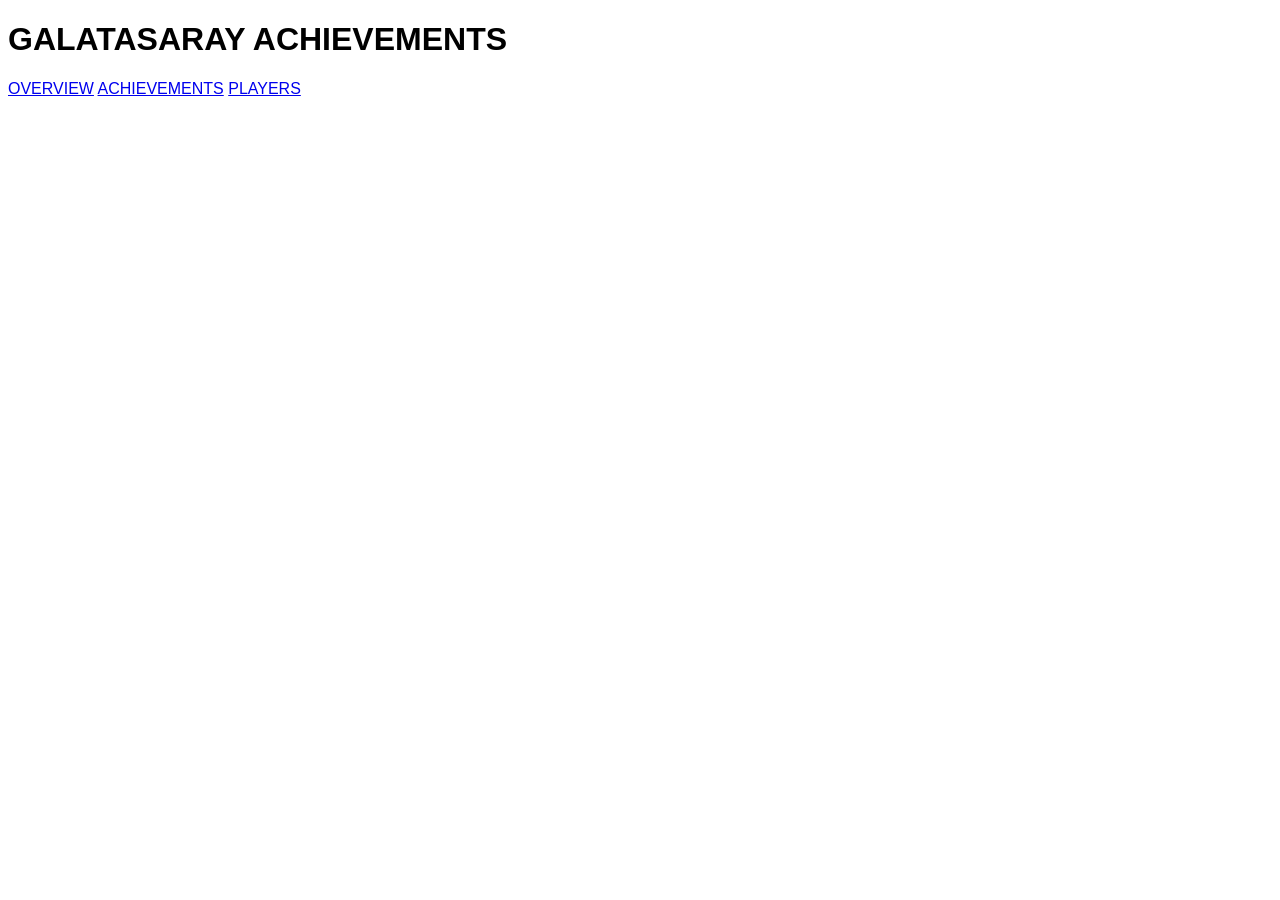
==== achievement.html @ 223a4753 "Add files via upload" ====
<!DOCTYPE html>
<html lang="en">
<head>
    <meta charset="UTF-8">
    <meta name="viewport" content="width=device-width, initial-scale=1.0">
    <title>GALATASARAY</title>
    <link rel="stylesheet" href="css/style.css">
</head>
<body>
    <div class="container">
        <header class="header">
            <h1 class="title">GALATASARAY ACHIEVEMENTS</h1>
            <nav class="navagation">
                <a href="index.html">OVERVIEW</a>
                <a href="achievement.html">ACHIEVEMENTS</a>
                <a href="players.html">PLAYERS</a>
            </nav>
        </header>
    </div>
</body>
</html>
---- css/style.css ----
* {
    font-family: "Work Sans", sans-serif;
}
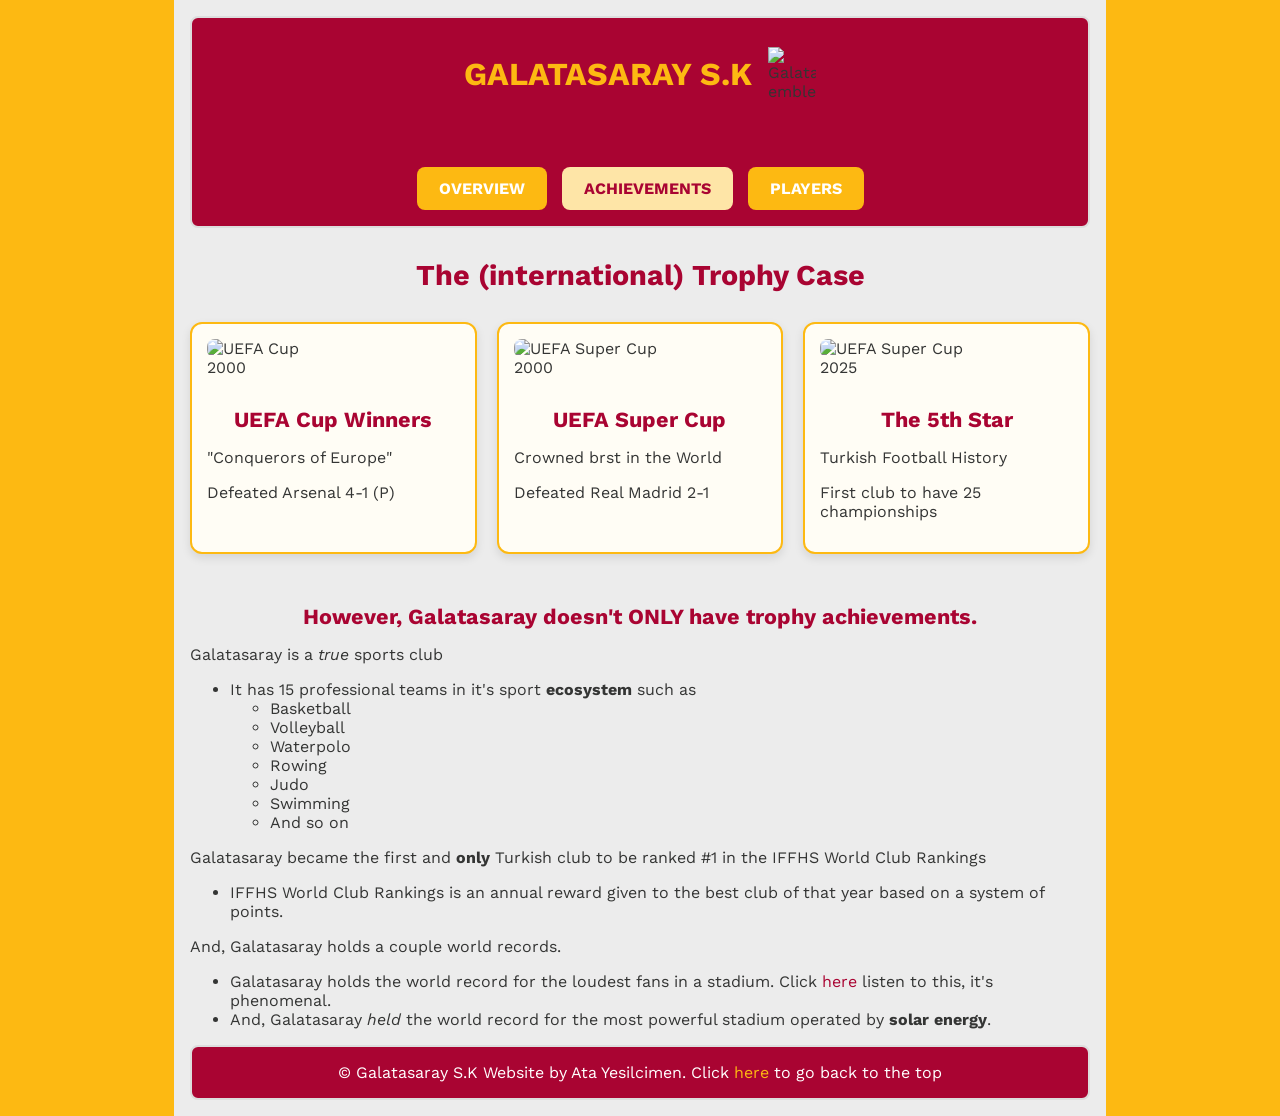
==== commit effd02c1: "Finished the website for the most part-- Probably gonna tidy it up somewhat tomorrow." ====
--- a/achievement.html
+++ b/achievement.html
@@ -5,17 +5,91 @@
     <meta name="viewport" content="width=device-width, initial-scale=1.0">
     <title>GALATASARAY</title>
     <link rel="stylesheet" href="css/style.css">
+    <link rel="preconnect" href="https://fonts.googleapis.com">
+    <link rel="preconnect" href="https://fonts.gstatic.com" crossorigin>
+    <link href="https://fonts.googleapis.com/css2?family=Work+Sans:ital,wght@0,100..900;1,100..900&display=swap" rel="stylesheet">
 </head>
 <body>
     <div class="container">
-        <header class="header">
-            <h1 class="title">GALATASARAY ACHIEVEMENTS</h1>
-            <nav class="navagation">
+        <header class="mainHeader">
+            <div class="header-top">
+                <h1 class="title">GALATASARAY S.K</h1>
+                <img src="https://upload.wikimedia.org/wikipedia/en/4/49/Galatasaray_SK_football_logo.png" alt="Galatasaray emblem" class="logo">
+            </div>
+            
+            <nav class="navigation">
                 <a href="index.html">OVERVIEW</a>
-                <a href="achievement.html">ACHIEVEMENTS</a>
+                <a href="achievement.html" class="active">ACHIEVEMENTS</a>
                 <a href="players.html">PLAYERS</a>
             </nav>
         </header>
+
+        <section class="achievements-section">
+            <h2 class="section-title">The (international) Trophy Case</h2>
+            
+            <div class="player-grid"> <div class="player-card legend">
+                    <img src="https://i.eurosport.com/2015/05/17/1537744-32752117-2560-1440.jpg" alt="UEFA Cup">
+                    <div class="card-content">
+                        <span class="year">2000</span>
+                        <h3>UEFA Cup Winners</h3>
+                        <p class="legacy">"Conquerors of Europe"</p>
+                        <p class="stat">Defeated Arsenal 4-1 (P)</p>
+                    </div>
+                </div>
+
+                <div class="player-card legend">
+                    <img src="https://editorial.uefa.com/resources/025d-0f55d1aea494-de0c43e8a55b-1000/real_v_galatasaray.jpeg" alt="UEFA Super Cup">
+                    <div class="card-content">
+                        <span class="year">2000</span>
+                        <h3>UEFA Super Cup</h3>
+                        <p class="legacy">Crowned brst in the World</p>
+                        <p class="stat">Defeated Real Madrid 2-1</p>
+                    </div>
+                </div>
+
+                <div class="player-card legend">
+                    <img src="https://encrypted-tbn0.gstatic.com/images?q=tbn:ANd9GcT-XODzfcxmOn8SavfcMYPiW7c22dXcmvrosw&s" alt="UEFA Super Cup">
+                    <div class="card-content">
+                        <span class="year">2025</span>
+                        <h3>The 5th Star</h3>
+                        <p class="legacy">Turkish Football History</p>
+                        <p class="stat">First club to have 25 championships</p>
+                    </div>
+                </div>
+            </div>
+        </section>
+
+        <section class="otherAchievements">
+            <h3>However, Galatasaray doesn't ONLY have trophy achievements.</h3>
+            <p>Galatasaray is a <i>true</i> sports club</p>
+            <ul>
+                <li>It has 15 professional teams in it's sport <b>ecosystem</b> such as
+                    <ul>
+                        <li>Basketball</li>
+                        <li>Volleyball</li>
+                        <li>Waterpolo</li>
+                        <li>Rowing</li>
+                        <li>Judo</li>
+                        <li>Swimming</li>
+                        <li>And so on</li>
+                    </ul>
+                </li>
+            </ul>
+            <p>Galatasaray became the first and <b>only</b> Turkish club to be ranked #1 in the IFFHS World Club Rankings</p>
+            <ul>
+                <li>IFFHS World Club Rankings is an annual reward given to the best club of that year based on a system of points.</li>
+            </ul>
+            <p>And, Galatasaray holds a couple world records.</p>
+            <ul>
+                <li>Galatasaray holds the world record for the loudest fans in a stadium. Click <a href="https://www.youtube.com/watch?v=Djwg0Z_8f_s&t=30s" target="_blank">here</a> listen to this, it's phenomenal.</li>
+                <li>And, Galatasaray <i>held</i> the world record for the most powerful stadium operated by <b>solar energy</b>.</li>
+            </ul>
+        </section>
+
+        <footer class="footer">
+            <p>&copy; Galatasaray S.K Website by Ata Yesilcimen. Click <a href="achievement.html">here</a> to go back to the top</p>
+        </footer>
+
     </div>
 </body>
 </html>
--- a/css/style.css
+++ b/css/style.css
@@ -1,3 +1,213 @@
 * {
     font-family: "Work Sans", sans-serif;
-}+    color: #343534;
+}
+
+
+body {
+    background-image: url('https://cdn.discordapp.com/attachments/1374662673182097419/1461988498692112415/logo.png?ex=696c8e64&is=696b3ce4&hm=0d1763e65916ed1889074c1fee3cba125b9d1a8118401e344daa7e0fb05ad7aa&');
+    background-color: #fdb912;
+
+    background-repeat: repeat;
+    background-size: 150px;
+    background-attachment: fixed;
+    
+    background-blend-mode: soft-light; 
+    margin: 0;
+}
+
+.container {
+    background-color: #ececec;
+    max-width: 900px;
+    margin: 0 auto;
+    padding: 1rem;
+}
+
+.footer {
+    background-color: #a90432;
+    display: flex;
+    flex-direction: column; 
+    align-items: center;
+    gap: 20px;
+    border-radius: 8px;
+    border: 2px solid#ddd;
+}
+
+.footer p {
+    color: white
+}
+
+.footer a{
+    color: #fdb912;
+    text-decoration: none;
+    transition: 0.3s ease;
+}
+
+.footer a:hover {
+    color: white;
+}
+
+.history a{
+    color: #a90432;
+    text-decoration: none;
+    transition: 0.3s ease;
+}
+
+.history a:hover {
+    color: #666;
+}
+
+
+.mainHeader {
+    background-color: #a90432;
+    display: flex;
+    flex-direction: column; 
+    align-items: center;
+    gap: 20px;
+    border-radius: 8px;
+    border: 2px solid#ddd;
+}
+
+.header-top {
+    display: flex;
+    align-items: center;
+    gap: 1rem;
+    padding: 1rem;
+}
+
+.title {
+    color: #fdb912;
+}
+
+.navigation {
+    display: flex;
+    gap: 15px;
+    padding: 1rem;
+    justify-content: center;
+}
+
+.navigation a {
+    color: white;
+    font-weight: bold;
+    text-decoration: none;
+
+    background-color: #fdb912;
+    padding: 10px 20px;
+    border-radius: 8px;
+
+    transition: all 0.2s ease;
+    border: 2px solid transparent;
+}
+
+.navigation a:hover {
+    color: #a90432;
+    background-color: #fee5a7;
+    transform: translateY(-3px);
+}
+
+.navigation a.active {
+    background-color: #fee5a7;
+    color: #a90432;
+}
+
+.logo {
+    width: 3rem;
+    height: auto;
+    object-fit: contain; 
+}
+
+table {
+    width: 100%;
+    border-collapse: collapse;
+    margin-top: 20px;
+    background-color: #f9f9f9;
+}
+
+th, td {
+    padding: 1rem;
+    text-align: left;
+    border-bottom: 1px solid #ddd;
+}
+
+th {
+    background-color: #a90432;
+    color: white;
+}
+
+.player-grid {
+    display: grid;
+    grid-template-columns: repeat(auto-fit, minmax(250px, 1fr)); 
+    justify-content: center; 
+    gap: 20px;
+    padding: 20px 0;
+    width: 100%;
+    margin: 0 auto;
+}
+
+.player-card {
+    background: white;
+    border-radius: 12px;
+    padding: 15px;
+    box-shadow: 0 4px 10px rgba(0,0,0,0.1);
+    transition: transform 0.3s ease;
+    box-sizing: border-box;
+}
+
+.player-card img {
+    width: 100%;
+    height: 200px;
+    object-fit: cover; 
+    border-radius: 8px;
+
+}
+
+.player-card:hover {
+    transform: scale(1.05);
+    border-color: #a90432;
+}
+
+
+.player-card.legend {
+    border: 2px solid #fdb912;
+    background-color: #fffdf5;
+}
+
+.position {
+    color: #666;
+    font-size: 0.9rem;
+    text-transform: uppercase;
+}
+
+h2 {
+    text-align: center;
+    margin-top: 30px;
+    margin-bottom: 10px;
+    font-size: 1.8rem;
+    color: #a90432;
+}
+
+.oTitle {
+    text-align: center;
+    margin-top: 30px;
+    margin-bottom: 10px;
+    font-size: 1.8rem;
+    color: #a90432;
+}
+
+h3 {
+    text-align: center;
+    margin-top: 30px;
+    margin-bottom: 10px;
+    font-size: 1.35rem;
+    color: #a90432;
+}
+
+.otherAchievements a{
+    color: #a90432;
+    text-decoration: none;
+    transition: 0.3s ease;
+}
+
+.otherAchievements a:hover {
+    color: #666;
+}
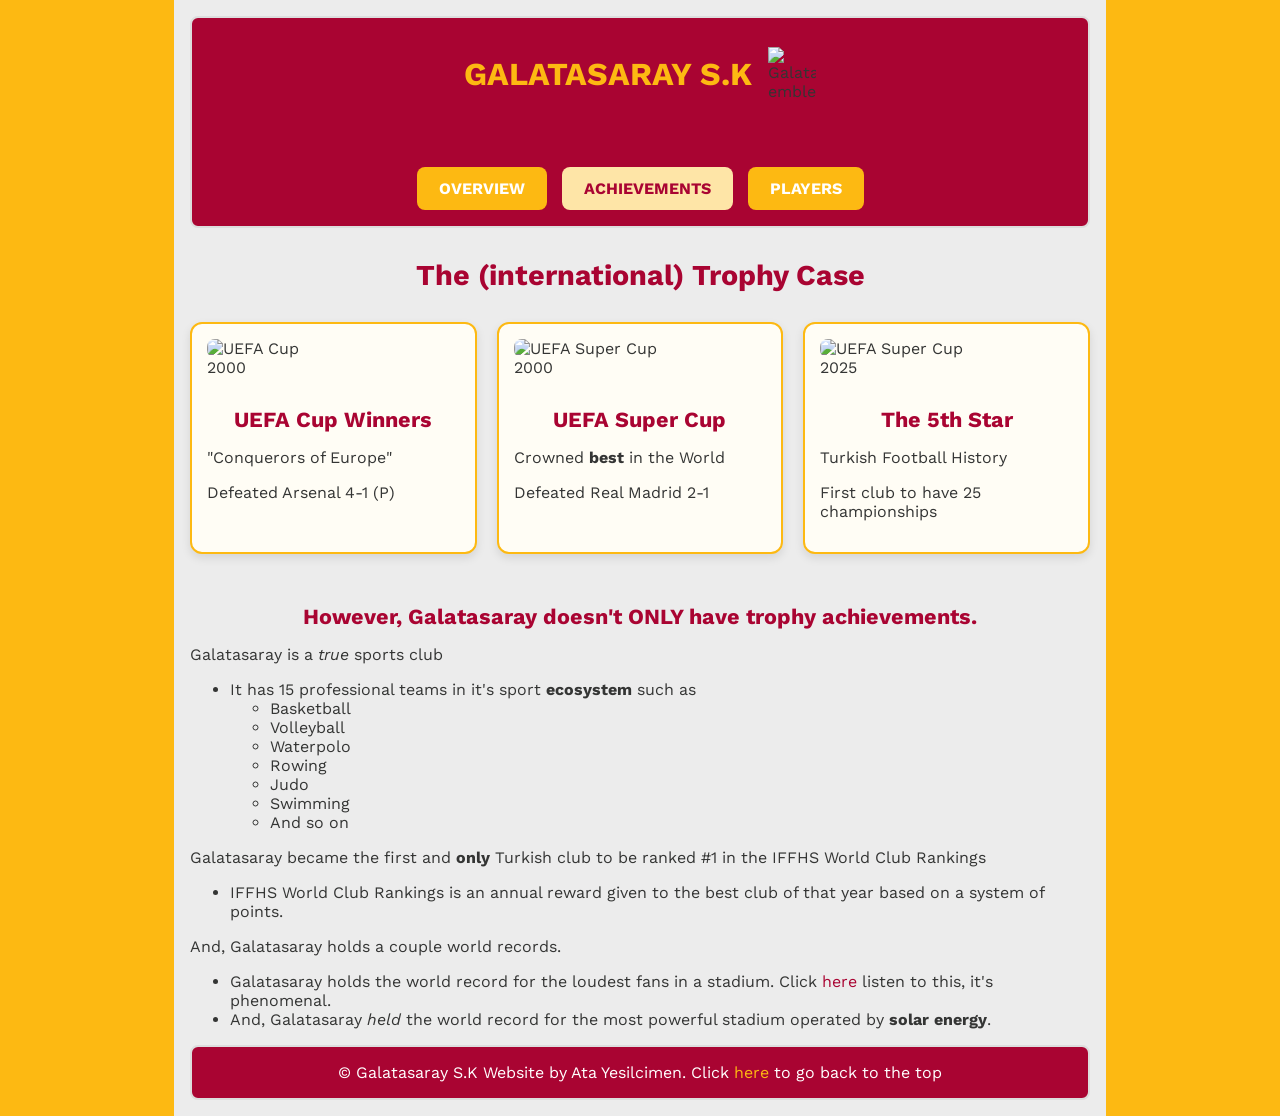
==== commit db715009: "Update achievement.html Actually done now." ====
--- a/achievement.html
+++ b/achievement.html
@@ -24,10 +24,10 @@
             </nav>
         </header>
 
-        <section class="achievements-section">
+        <section class="achievements-section"> <!-- achievement -->
             <h2 class="section-title">The (international) Trophy Case</h2>
-            
-            <div class="player-grid"> <div class="player-card legend">
+            <!-- I'm using the same classes from the player page so it just copies the same style-->
+            <div class="player-grid"> <div class="player-card legend"> 
                     <img src="https://i.eurosport.com/2015/05/17/1537744-32752117-2560-1440.jpg" alt="UEFA Cup">
                     <div class="card-content">
                         <span class="year">2000</span>
@@ -42,7 +42,7 @@
                     <div class="card-content">
                         <span class="year">2000</span>
                         <h3>UEFA Super Cup</h3>
-                        <p class="legacy">Crowned brst in the World</p>
+                        <p class="legacy">Crowned <b>best</b> in the World</p>
                         <p class="stat">Defeated Real Madrid 2-1</p>
                     </div>
                 </div>
@@ -92,4 +92,4 @@
 
     </div>
 </body>
-</html>+</html>
